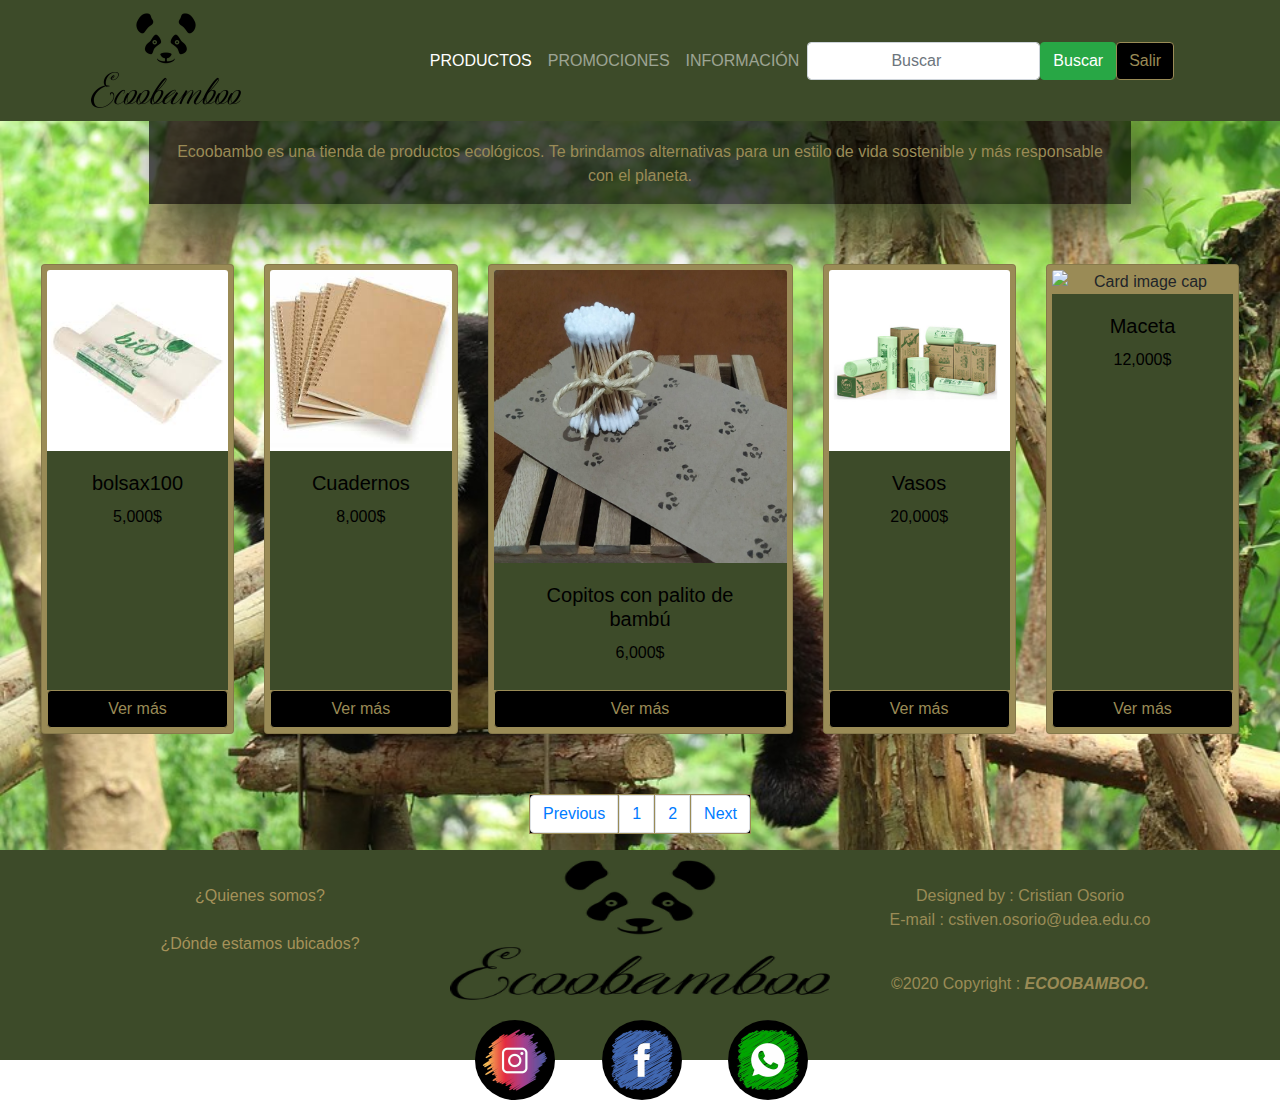
==== index2.html @ d706d087 "Add files via upload" ====
<!doctype html>
<html lang="en">
  <head>
    <title>Ecoobamboo | Tienda Virtual</title>
    <link href="icon/logo.png" rel="icon" type="image/png"/>

    <!-- Required meta tags -->
    <meta charset="utf-8">
    <meta name="viewport" content="width=device-width, initial-scale=1, shrink-to-fit=no ">

    <!-- Bootstrap CSS -->
    <link rel="stylesheet" href="https://stackpath.bootstrapcdn.com/bootstrap/4.4.1/css/bootstrap.min.css" integrity="sha384-Vkoo8x4CGsO3+Hhxv8T/Q5PaXtkKtu6ug5TOeNV6gBiFeWPGFN9MuhOf23Q9Ifjh" crossorigin="anonymous">
    <link rel="stylesheet" type="text/css" href="css/estiloI.css">
    <!-- Optional JavaScript -->
    <!-- jQuery first, then Popper.js, then Bootstrap JS -->
    
    <script src="https://code.jquery.com/jquery-3.4.1.slim.min.js" integrity="sha384-J6qa4849blE2+poT4WnyKhv5vZF5SrPo0iEjwBvKU7imGFAV0wwj1yYfoRSJoZ+n" crossorigin="anonymous"></script>
    <script src="https://cdn.jsdelivr.net/npm/popper.js@1.16.0/dist/umd/popper.min.js" integrity="sha384-Q6E9RHvbIyZFJoft+2mJbHaEWldlvI9IOYy5n3zV9zzTtmI3UksdQRVvoxMfooAo" crossorigin="anonymous"></script>
    <script src="https://stackpath.bootstrapcdn.com/bootstrap/4.4.1/js/bootstrap.min.js" integrity="sha384-wfSDF2E50Y2D1uUdj0O3uMBJnjuUD4Ih7YwaYd1iqfktj0Uod8GCExl3Og8ifwB6" crossorigin="anonymous"></script>
  </head>
<body>

    <div class="container-portada">
        <header class="row">
            <div class="col-12">
                <div class="container-bar">
                    <nav id="nav-b" class="navbar fixed-top navbar-expand-md navbar-dark ">
                        <a href="index.html" class="navbar-brand"> <img  src="icon/logot.png" width="50%" height="50%"></a>
                        <button type="button" class="navbar-toggler" data-toggle="collapse" data-target="#menu">
                        <span class="navbar-toggler-icon"></span></button>
                        <div id="menu" class="collapse navbar-collapse">
                            <ul class="navbar-nav">
                                <li class="nav-item active"><a class="nav-link" href="#">PRODUCTOS</a></li>
                                <li class="nav-item"><a class="nav-link" href="#">PROMOCIONES</a></li>
                                <li class="nav-item"><a class="nav-link" href="#">INFORMACIÓN</a></li>
                            </ul>
                        <form action="search.html" class="form-inline">
                            <input class="form-control" type="search" name="buscar" placeholder="Buscar">
                            <a href="#" class="btn btn-success">Buscar</a>
                        </form>
                        <a id="ver" href="inicioS.html" class="btn btn-primary">Salir</a>
                        </div>
                    </nav>
                </div>
            </div>
        </header>   
         <div class="row">
             <div id="texto"class="col-xs-12 col-md-10 col-lg-9">
                   <p>
                   Ecoobambo es una tienda de productos ecológicos. Te brindamos alternativas para un estilo de vida sostenible y más responsable con el planeta.
                    </p>
            </div>

            <div class="container-fluid0">
                <div class="row">
                    <div class="col-xs-5 col-md-4 col-lg-2">
                        <div class="card" >
                            <img class="card-img-top" src="img/bolsa.jpg" alt="Card image cap">
                            <div class="card-body">
                                <h5 class="card-title">bolsax100</h5>
                                <h6 class="card-title2">5,000$</h6>
                            </div>
                            <a id="ver" href="#" class="btn btn-primary">Ver más</a>
                        </div>
                    </div>
                    <div class="col-xs-5 col-md-4 col-lg-2">
                        <div class="card" >
                        <img class="card-img-top" src="img/cuadernos.jpg" alt="Card image cap">
                            <div class="card-body">
                                <h5 class="card-title">Cuadernos</h5>
                                <h6 class="card-title2">8,000$</h6>
                            </div>
                            <a id="ver" href="#" class="btn btn-primary">Ver más</a>
                        </div>
                    </div>
                    <div class="col-xs-5 col-md-4 col-lg-3">
                        <div class="card" >
                        <img class="card-img-top" src="img/copitos.jpg" alt="Card image cap">
                            <div class="card-body">
                                <h5 class="card-title">Copitos con palito de bambú</h5>
                                <h6 class="card-title2">6,000$</h6>
                            </div>
                            <a id="ver" href="#" class="btn btn-primary">Ver más</a>
                        </div>
                    </div>
                    <div class="col-xs-5 col-md-4 col-lg-2">
                        <div class="card" >
                        <img class="card-img-top" src="img/vasos.jpg" alt="Card image cap">
                            <div class="card-body">
                                <h5 class="card-title">Vasos</h5>
                                <h6 class="card-title2">20,000$</h6>
                            </div>
                            <a id="ver" href="#" class="btn btn-primary">Ver más</a>
                        </div>
                    </div>
                    <div class="col-xs-5 col-md-4 col-lg-2">
                        <div class="card" >
                        <img class="card-img-top" src="img/travel.jpg" alt="Card image cap">
                            <div class="card-body">
                                <h5 class="card-title">Maceta</h5>
                                <h6 class="card-title2">12,000$</h6>
                            </div>
                            <a id="ver" href="#" class="btn btn-primary">Ver más</a>
                        </div>
                    </div>
                
                   
                </div>
            </div>
            <nav aria-label="Page navigation example">
              <ul class="pagination">
                <li id="verp" class="page-item"><a class="page-link" href="index.html">Previous</a></li>
                <li id="verp" class="page-item"><a class="page-link" href="index.html">1</a></li>
                <li id="verp" class="page-item"><a class="page-link" href="index2.html">2</a></li>
                <li id="verp" class="page-item"><a class="page-link" href="index.html">Next</a></li>
            </ul>
        </nav>
     </div>
   
    </div>
           <div class="container-fluid">
            <div class="container">
                <div class="row" id="footer">
                    <div class="col-xs-4 col-lg-4" id="l">
                        <br>
                            <a href="https://www.facebook.com/pg/ecoobamboo/about/?ref=page_internal" target="_blank">
                                ¿Quienes somos?
                            </a>
                            <br>
                                <br>
                                    <a href="https://goo.gl/maps/tD5e546wfTszHots6" target="_blank">
                                        ¿Dónde estamos ubicados?
                                    </a>
                                </br>
                            </br>
                        </br>
                    </div>
                    <div class="col-xs-4 col-lg-4" id="c">
                        <div class="row">
                            <div class="col-12" id="CR">
                                <img  src="icon/logot.png" width="100%" height="100%">
                                </img>
                            </div>
                        </div>
                        <div class="row">
                            <div class="col-xs-4 col-lg-4" id="I">
                                <a href="https://www.instagram.com/ecoobamboo/?hl=es-la" target="_blank">
                                    <img class="RS" src="icon/I.jpeg" width="100%" height="100%">
                                    </img>
                                </a>
                            </div>
                            <div class="col-xs-4 col-lg-4" id="F">
                                <a href="https://www.facebook.com/ecoobamboo" target="_blank">
                                    <img class="RS"  src="icon/F.jpeg" width="100%" height="100%">
                                    </img>
                                </a>
                            </div>
                            <div class="col-xs-4 col-lg-4" id="W">
                                <a href="https://api.whatsapp.com/send?phone=573219805156&text=Hola%2c%20me%20interesan%20tus%20productos.Por%20favor%20puedes%20brindarme%20m%c3%a1s%20informaci%c3%b3n&source=&data=" target="_blank">
                                    <img class="RS" src="icon/W.jpeg" width="100%" height="100%">
                                    </img>
                                </a>
                            </div>
                        </div>
       
                    </div>
                    <div class="col-xs-4 col-lg-4" id="r">
                        <address>
                            <br>
                                Designed by :
                                Cristian Osorio
                                <br>
                                    E-mail :   
                                cstiven.osorio@udea.edu.co
                                </br>
                            </br>
                        </address>
                        <p>
                            ©2020 Copyright :
                            <b>
                                <i>
                                    ECOOBAMBOO.
                                </i>
                            </b>
                        </p>
                    </div>
                </div>
            </div>
        </div>
</body>

</html>
---- css/estiloI.css ----
*{ 	 <link href="https://allfont.es/allfont.css?fonts=montserrat" rel="stylesheet" type="text/css" />

	font-family: 'montserrat';	
	text-align: center;
	justify-content: center;	

}
.container-fluid{
	background: rgb(61,75,41);
	width: 100%;
	height: 40%;
}
.card{
	text-align: center;
	justify-content: center;	
	width: 100%;
	height: 100%;
	padding: 5px;
	background:#9A8B56;

}.col-xs-5col-md-4col-lg-2,.col-xs-5col-md-4col-lg-3{
	margin:0;
	padding: 0;
}
#nav-b{
	background: rgb(61,75,41);
}
.container-fluid0{
	margin-top:60px;
	margin-bottom: 60px;


}#texto{
	padding-top: 40px;
	box-shadow: 16px 16px 56px  rgb(61,75,41); /*sombra del registro*/
	background: rgba(0, 0, 0, 0.7); 	
	margin-top:100px;
}.card-body{
	background:rgb(61,75,41);
	color:black;
}#ver{
	background:black;
	color:#9A8B56;
	border: 1px solid #9A8B56;
}
#ver:hover{
	font-size: 1.2em;
  	color: #fff;
}
.page-item{
	background:black;
	color:#9A8B56;
	border: 1px solid #9A8B56;
}
.page-item:hover{
	font-size: 1.2em;
  	color: #fff;
}
.card-img-top:hover{
	border: 2pt solid #9A8B56;
	padding: 0;
	border-radius: 10%;
	transform: scale(1.2);
}
p,address{
	justify-content: center;
	color: #9A8B56;
}#footer{
	margin: auto;
	width: 100%;
	height: 100%;
	padding-top:10px;
}.container{
	padding: 0;
	margin: auto;
}.RS{
	width:100px;
	height:100px;
	border-radius: 50%;
	padding: 10px;
}.RS:hover{
	width:100px;
	height:100px;
	border: 1pt solid rgb(61,75,41);
	padding: 0;
	border-radius: 50%;
	transform: scale(0.99);
}#CR{
	width:100%;
	height:150px;
	justify-content: center;
	text-align: center;
	padding: 0px;
	padding-bottom: 10px;
}#W,#F,#I{
	width: auto;
	display: flex;
	text-align: center;
	justify-content: left;
	padding-bottom: 10px;
}#r{
	color:rgb(165,146,89);
	text-align: center;
	width:100%;
	height:100%;
}#l{
	color:rgb(165,146,89);
	text-align: center;
	width:100%;
	height:100%;
}#c{
	text-align: center;
	width:100% ;
	height:200px;
}a{
	color:rgb(165,146,89);
}.container-portada{
	width:100%;
	height:100%;
	background-image:url(../img/panda.jpg);
	background-size:100%;
	
}*/
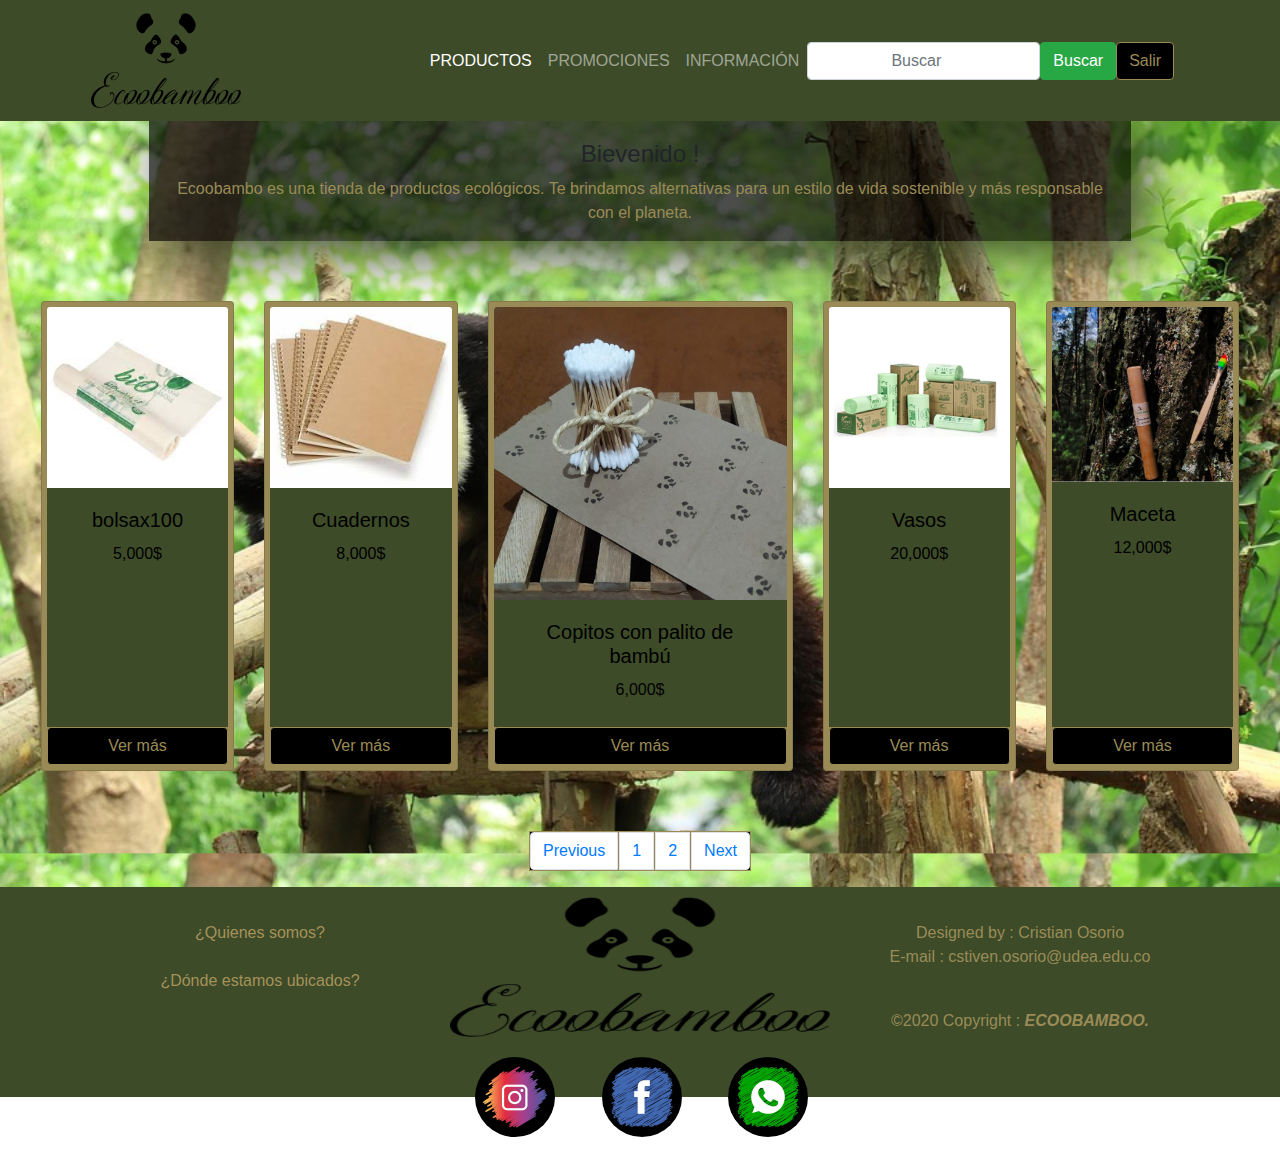
==== commit c534afb2: "se agrega mensaje de bienvenida" ====
--- a/index2.html
+++ b/index2.html
@@ -46,6 +46,7 @@
         </header>   
          <div class="row">
              <div id="texto"class="col-xs-12 col-md-10 col-lg-9">
+                   <h4 id="bienvenido">Bievenido <?php print($_SESSION['user']); ?>!</h4>
                    <p>
                    Ecoobambo es una tienda de productos ecológicos. Te brindamos alternativas para un estilo de vida sostenible y más responsable con el planeta.
                     </p>
@@ -95,7 +96,7 @@
                     </div>
                     <div class="col-xs-5 col-md-4 col-lg-2">
                         <div class="card" >
-                        <img class="card-img-top" src="img/travel.jpg" alt="Card image cap">
+                        <img class="card-img-top" src="img/travel.jpeg" alt="Card image cap">
                             <div class="card-body">
                                 <h5 class="card-title">Maceta</h5>
                                 <h6 class="card-title2">12,000$</h6>
@@ -189,4 +190,4 @@
         </div>
 </body>
 
-</html>+</html>
